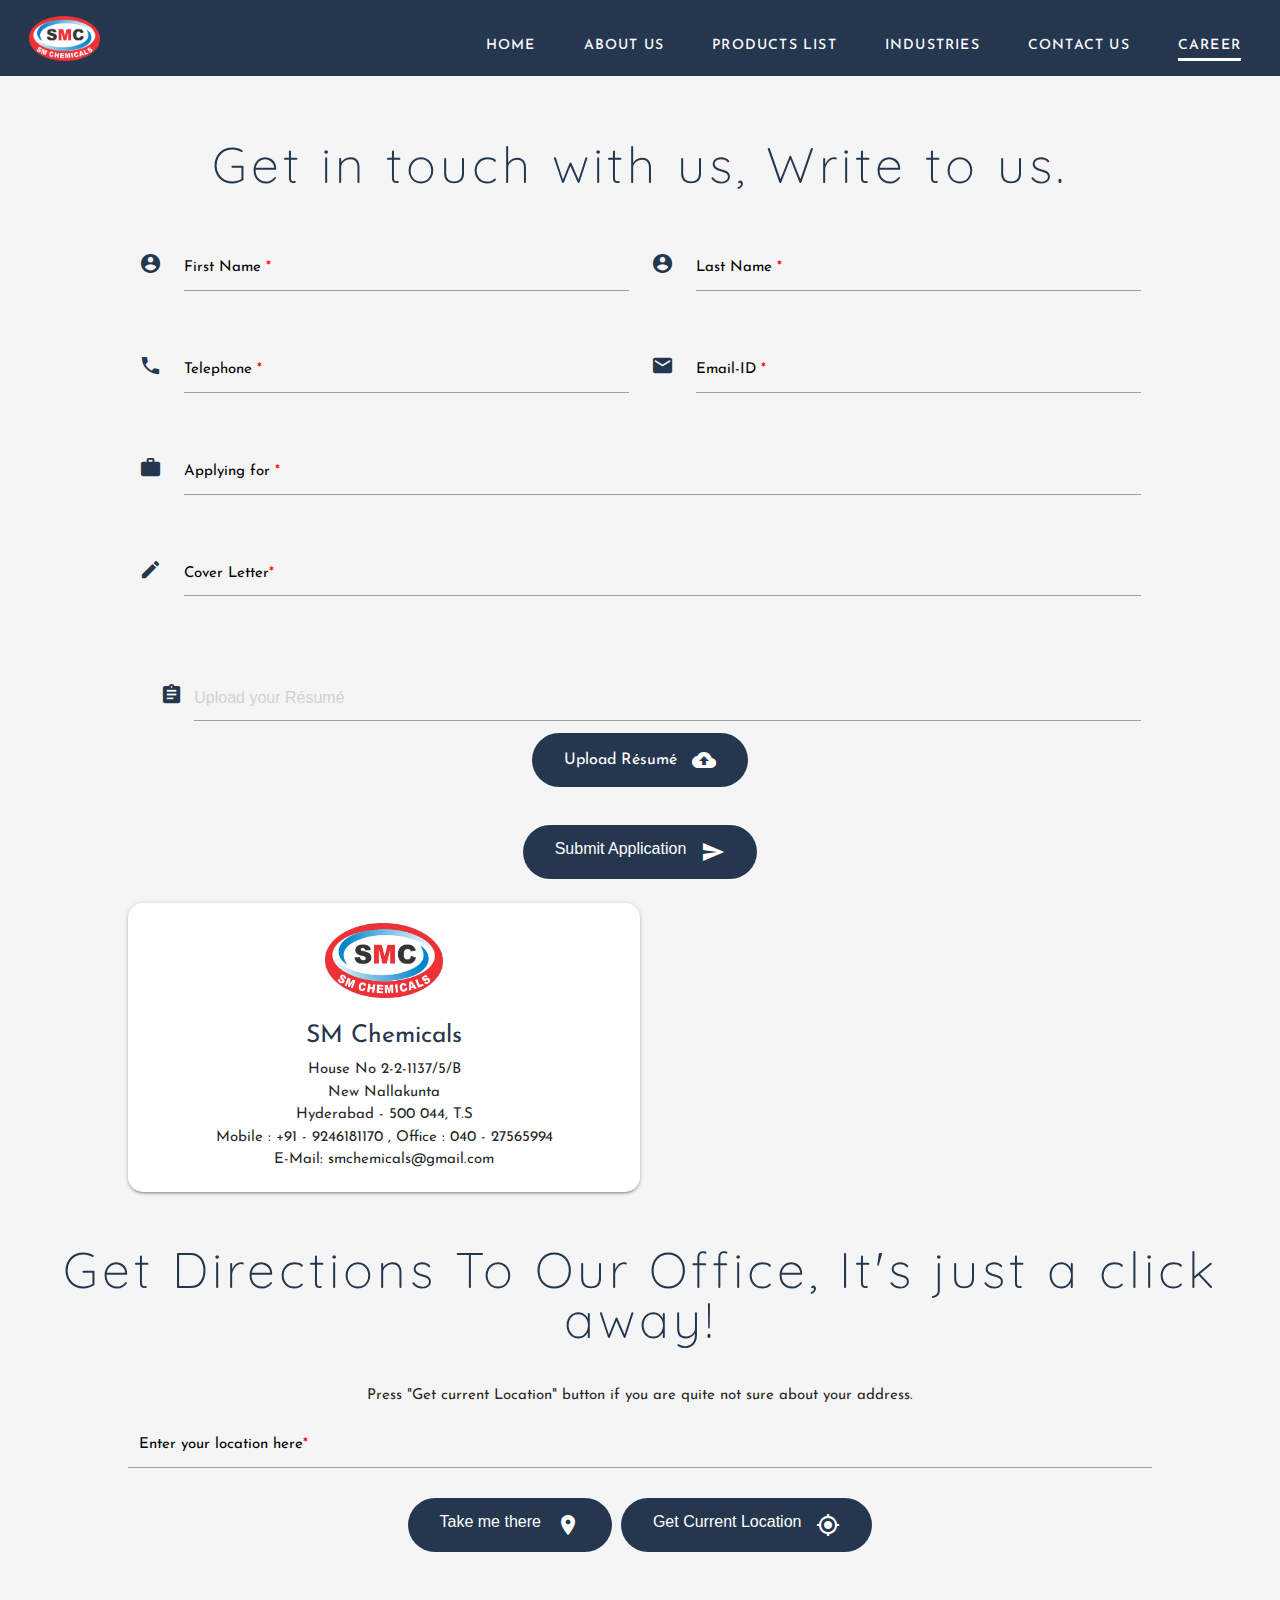
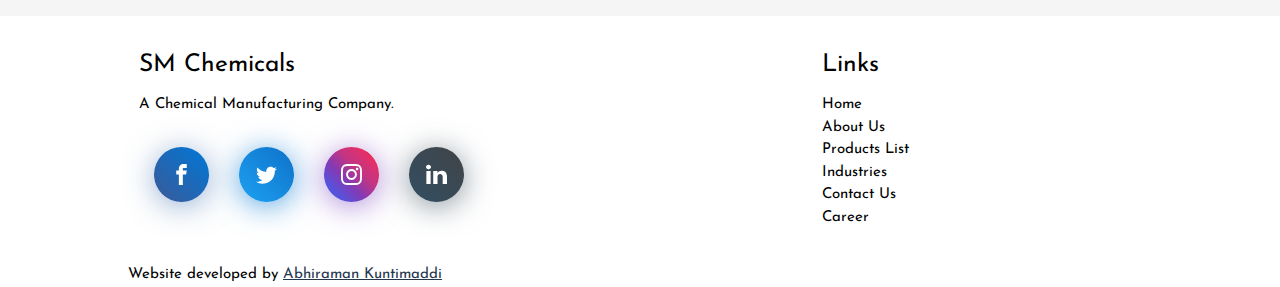
==== career.html @ 49312f06 "Initial Commit" ====
<!DOCTYPE html>
<html lang="en">

<head>
    <meta charset="UTF-8">
    <meta name="viewport" content="width=device-width, initial-scale=1.0">
    <meta name="theme-color" content="#25374f">
    <meta http-equiv="X-UA-Compatible" content="ie=edge">
    <meta name="description" content="S M Chemicals is in the field of Manufacturing and Marketing Chemicals in Hyderabad, India since 2000.">
    <meta name="keywords" content="Chemicals, S M Chemicals, Manufacture, Water, Water Treatment, ETP, Laundry,  Industry, Industries, Food and Beverages, Meat, Textile, Aqua Culture, Cooling Towers, Pulp and paper, Products, Hyderabad, India, Nallakunta, COVID-19, Supplies, Mr Partha Sarathi, Goods, Information, Request, Abhiraman Kuntimaddi.">
    <meta name="google-site-verification" content="u-ri6SJlkWAzicqvJTu-cuKKjDWuMDc4wzYXt_QNyRA">
    <meta name="robots" content="index, follow">
    <meta http-equiv="Content-Type" content="text/html; charset=utf-8">
    <meta name="language" content="English">
    <meta name="author" content="Abhiraman Kuntimaddi">
    <meta http-equiv="Cache-Control" content="no-cache, no-store, must-revalidate">
    <meta http-equiv="Pragma" content="no-cache">
    <meta http-equiv="Expires" content="0">

    <title>SM Chemicals - Career</title>
    <link rel="icon" href="images/Logo.png">
    <link rel="stylesheet" href="/CSS/style.css">
    <link href="https://fonts.googleapis.com/icon?family=Material+Icons" rel="stylesheet">
    <link rel="stylesheet" href="https://cdn.jsdelivr.net/npm/animate.css@3.5.2/animate.min.css">
    <!--    <link rel="stylesheet" href="/CSS/animate.min.css">-->
    <link href="https://fonts.googleapis.com/css?family=Josefin+Sans:300,400" rel="stylesheet">
    <link href='https://fonts.googleapis.com/css?family=Quicksand:300,400,700' rel='stylesheet' type='text/css'>
    <link href='https://fonts.googleapis.com/css?family=Lato:400,400italic,900' rel='stylesheet' type='text/css'>
    <link rel="stylesheet" href="/CSS/svg_scroll.css" media="screen,projection">
    <link rel="stylesheet" href="https://cdnjs.cloudflare.com/ajax/libs/materialize/1.0.0/css/materialize.min.css">
    <!--    <link rel="stylesheet" href="/CSS/materialize.min.css">-->
    <style>
        .input-field label {
            pointer-events: all !important;
        }

    </style>

</head>

<body>
    <div class="thetop"></div>
    <div class="SM-color">
        <div class="nav-cust">
            <input type="checkbox" id="nav" class="hidden">
            <label for="nav" class="nav-btn">
                <i></i>
                <i></i>
                <i></i>
            </label>
            <div class="logo">
                <a href="/index"><img src="images/Logo.png" alt="SM Chemicals" height="45px"></a>
            </div>
            <div class="nav-wrapper">
                <ul>
                    <li><a href="/index">Home</a></li>
                    <li><a href="/aboutus">About Us</a></li>
                    <li><a href="/products">Products List</a></li>
                    <li><a href="/industries">Industries</a></li>
                    <li><a href="/contactus">Contact Us</a></li>
                    <li class="active-cust"><a href="/career">Career</a></li>
                </ul>
            </div>
        </div>
    </div>

    <main>
        <!--
        <div class="scroll-down svg animated fadeInUp delay-5s slow" id="home-scroll-down" href="#start">
            <svg id="Layer_2" x="0px" y="0px" viewBox="0 0 25.166666 37.8704414" enable-background="new 0 0 25.166666 37.8704414" xml:space="preserve">
                <path class="stroke" fill="none" stroke-width="2.5" stroke-miterlimit="10" d="M12.5833445 36.6204414h-0.0000229C6.3499947 36.6204414 1.25 31.5204487 1.25 25.2871208V12.5833216C1.25 6.3499947 6.3499951 1.25 12.5833216 1.25h0.0000229c6.2333269 0 11.3333216 5.0999947 11.3333216 11.3333216v12.7037992C23.916666 31.5204487 18.8166714 36.6204414 12.5833445 36.6204414z"></path>
                <path class="scroller" d="M13.0833359 19.2157116h-0.9192753c-1.0999985 0-1.9999971-0.8999996-1.9999971-1.9999981v-5.428606c0-1.0999994 0.8999987-1.9999981 1.9999971-1.9999981h0.9192753c1.0999985 0 1.9999981 0.8999987 1.9999981 1.9999981v5.428606C15.083334 18.315712 14.1833344 19.2157116 13.0833359 19.2157116z"></path>
            </svg><i class="icon icon-arrow-down"></i>
        </div>
-->
        <div style="margin-top: 5%;">
        </div>
        <div class="cust-title center" style="font-weight: 200; margin-top: 60px">Get in touch with us, Write to us.</div>
        <div class="row container" id="start">
            <form class="col s12" name="mailus" action="careerform.php" method="post" enctype="multipart/form-data">
                <div class="row">
                    <div class="input-field col s12 m6">
                        <i class="material-icons inline-icon prefix" style="color: #25374F">account_circle</i>
                        <input id="first_name" type="text" class="validate" name="first_name" required="true">
                        <label for="first_name" class="text-font">First Name <lable style="color: red;">*</lable></label>
                        <span class="helper-text text-font" data-error="Please enter your first name" data-success=""></span>
                    </div>
                    <div class="input-field col s12 m6">
                        <i class="material-icons inline-icon prefix" style="color: #25374F">account_circle</i>
                        <input id="last_name" type="text" class="validate" name="last_name" required="true">
                        <label for="last_name" class="text-font">Last Name <lable style="color: red;">*</lable></label>
                        <span class="helper-text text-font" data-error="Please enter your last name" data-success=""></span>
                    </div>
                    <div class="input-field col s12 m6">
                        <i class="material-icons inline-icon prefix" style="color: #25374F">phone</i>
                        <input id="phone" type="text" class="validate" name="phone" required="true">
                        <label for="phone" class="text-font">Telephone <lable style="color: red;">*</lable></label>
                        <span class="helper-text text-font" data-error="Enter a valid Phone Number" data-success=""></span>
                    </div>
                    <div class="input-field col s12 m6">
                        <i class="material-icons inline-icon prefix" style="color: #25374F">mail</i>
                        <input id="email" type="text" class="validate" name="email" required="true">
                        <label for="email" class="text-font">Email-ID <lable style="color: red;">*</lable></label>
                        <span class="helper-text text-font" data-error="Enter a valid E-Mail ID" data-success="Valid E-Mail ID"></span>
                    </div>
                    <div class="input-field col s12">
                        <i class="material-icons inline-icon prefix" style="color: #25374F">work</i>
                        <input id="job" type="text" class="validate" name="job" required="true">
                        <label for="job" class="text-font">Applying for <lable style="color: red;">*</lable></label>
                        <span class="helper-text text-font" data-error="Please enter valid information" data-success=""></span>
                    </div>
                    <div class="input-field col s12">
                        <i class="material-icons inline-icon prefix" style="color: #25374F">mode_edit</i>
                        <textarea id="message" type="text" class="materialize-textarea" name="message" required="true" data-length="250"></textarea>
                        <label for="message" class="text-font">Cover Letter<lable style="color: red;">*</lable></label>
                        <span class="helper-text text-font" data-error="Enter a message./The message is too Long." data-sucess="Please write a valid Message or E-Mail"></span>
                    </div>
                    <div class="file-field input-field col s12">
                        <div class="file-field input-field center">
                            <div class="file-path-wrapper">
                                <i class="material-icons inline-icon prefix" style="color: #25374F">assignment</i>
                                <input class="file-path validate" name="resume_text" type="text" placeholder="Upload your Résumé">
                            </div>

                            <div>
                                <div class="btn-round hoverable" style="background-color: #25374F;">
                                    <span>Upload Résumé
                                        <i class="material-icons right">cloud_upload</i></span>

                                    <input type="file" id="resume" name="resume" accept="application/pdf,application/vnd.ms-excel">
                                </div>
                            </div>
                        </div>

                    </div>

                    <div class="center col s12">
                        <button class="btn-round hoverable" type="submit" name="submit" value="submit" style="background-color: #25374F;">Submit Application
                            <i class="material-icons right">send</i>
                        </button>
                    </div>
                </div>
            </form>
        </div>
        <div class="row container" style="margin-top: 40px">
            <div class="col s12 m6 center_hv center z-depth-1 hoverable" style="border-radius: 15px; padding: 20px; background-color: white;">
                <img src="images/Logo.png" alt="SM Chemicals" style="width: 25%">
                <h5 style="color: #25374F;">SM Chemicals</h5>
                <cust-text>House No 2-2-1137/5/B <br>New Nallakunta<br> Hyderabad - 500 044, T.S<br>Mobile : +91 - 9246181170 , Office : 040 - 27565994<br>
                    E-Mail: smchemicals@gmail.com </cust-text><br>
            </div>
            <div class="col s12 m6 center hoverable" style="border-radius: 15px; padding: 4px;">
                <iframe src="https://www.google.com/maps/embed?pb=!1m18!1m12!1m3!1d3807.333179784554!2d78.50629731537062!3d17.395791107140287!2m3!1f0!2f0!3f0!3m2!1i1024!2i768!4f13.1!3m3!1m2!1s0x0%3A0x83559a538cdc44b0!2sSM%20CHEMICALS!5e0!3m2!1sen!2sde!4v1585583635962!5m2!1sen!2sde" width="100%" height="285" frameborder="0" style="border:0;" allowfullscreen="true" aria-hidden="true" tabindex="0"></iframe>
            </div>
        </div>
        <div class="cust-title center" style="font-weight: 200; margin-top: 40px">Get Directions To Our Office, It's just a click away!</div>
        <p class="center">Press "Get current Location" button if you are quite not sure about your address.</p>
        <div class="center container">
            <form action="http://maps.google.com/maps" method="get" target="_blank">
                <div class="input-field col s12 m7">
                    <label for="saddr" class="text-font">Enter your location here<lable style="color: red;">*</lable></label>
                    <input type="text" id="source" name="saddr" required="true" class="validate">
                    <span class="helper-text text-font" data-error="Enter a valid address" data-success="Try pressing Take me there or press Get Current Location"></span>
                    <input type="hidden" name="daddr" value="SM CHEMICALS, Prashanti Nagar, New Nallakunta, Hyderabad, Telangana, India" />
                    <button id="button-location" class="btn-round hoverable" style="background-color: #25374F;" type="submit" value="Get directions / Take me there">Take me there<i class="material-icons right">location_on</i></button>
                    <button class="btn-round hoverable" onclick="getLocation()" style="background-color: #25374F;" type="submit"> Get Current Location
                        <i class="material-icons right">gps_fixed</i></button>
                </div>
            </form>

        </div>


        <br><br>

        <div class='scrolltop'>
            <div class="fixed-action-btn scroll animated bounceInUp">
                <a class="fab-button-cust waves-effect waves-light hoverable" href="#top" id="menu" style="background-color: #25374F;">Top
                    <i class="material-icons inline-icon">arrow_upward</i>
                </a>
            </div>
        </div>
        <footer class="page-footer white">
            <div class="container">
                <div class="row">
                    <div class="col l6 s12">
                        <h5 class="black-text">SM Chemicals</h5>
                        <p class="black-text text-lighten-4">A Chemical Manufacturing Company.</p>
                        <div class="social-footer">
                            <a href="https://www.facebook.com/smchemicalsofficial" class="profile-card-social__item facebook" target="_blank">
                                <span class="icon-font">
                                    <svg class="icon">
                                        <use xlink:href="#icon-facebook"></use>
                                    </svg>
                                </span>
                            </a>

                            <a href="https://www.twitter.com/sm_chemicals" class="profile-card-social__item twitter" target="_blank">
                                <span class="icon-font">
                                    <svg class="icon">
                                        <use xlink:href="#icon-twitter"></use>
                                    </svg>
                                </span>
                            </a>

                            <a href="https://www.instagram.com/smchemicalsofficial/" class="profile-card-social__item instagram" target="_blank">
                                <span class="icon-font">
                                    <svg class="icon">
                                        <use xlink:href="#icon-instagram"></use>
                                    </svg>
                                </span>
                            </a>

                            <a href="https://www.linkedin.com/company/smchemicals" class="profile-card-social__item linkedin" target="_blank">
                                <span class="icon-font">
                                    <svg class="icon">
                                        <use xlink:href="#icon-linkedin"></use>
                                    </svg>
                                </span>
                            </a>
                        </div>
                    </div>
                    <div class="col l4 offset-l2 s12">
                        <h5 class="black-text">Links</h5>
                        <ul>
                            <li><a class="black-text text-lighten-3" href="/index">Home</a></li>
                            <li><a class="black-text text-lighten-3" href="/aboutus">About Us</a></li>
                            <li><a class="black-text text-lighten-3" href="/products">Products List</a></li>
                            <li><a class="black-text text-lighten-3" href="/industries">Industries</a></li>
                            <li><a class="black-text text-lighten-3" href="/contactus">Contact Us</a></li>
                            <li><a class="black-text text-lighten-3" href="/career">Career</a></li>
                        </ul>
                    </div>
                </div>
                <div class="black-text">Website developed by <a class="SM-color-text" href="http://www.abhiraman.ml" target="_blank" style="text-decoration: underline">Abhiraman Kuntimaddi</a></div>
            </div>
        </footer>
    </main>
</body>
<svg hidden="hidden">
    <defs>
        <symbol id="icon-location" viewBox="0 0 32 32">
            <title>location</title>
            <path d="M16 31.68c-0.352 0-0.672-0.064-1.024-0.16-0.8-0.256-1.44-0.832-1.824-1.6l-6.784-13.632c-1.664-3.36-1.568-7.328 0.32-10.592 1.856-3.2 4.992-5.152 8.608-5.376h1.376c3.648 0.224 6.752 2.176 8.608 5.376 1.888 3.264 2.016 7.232 0.352 10.592l-6.816 13.664c-0.288 0.608-0.8 1.12-1.408 1.408-0.448 0.224-0.928 0.32-1.408 0.32zM15.392 2.368c-2.88 0.192-5.408 1.76-6.912 4.352-1.536 2.688-1.632 5.92-0.288 8.672l6.816 13.632c0.128 0.256 0.352 0.448 0.64 0.544s0.576 0.064 0.832-0.064c0.224-0.096 0.384-0.288 0.48-0.48l6.816-13.664c1.376-2.752 1.248-5.984-0.288-8.672-1.472-2.56-4-4.128-6.88-4.32h-1.216zM16 17.888c-3.264 0-5.92-2.656-5.92-5.92 0-3.232 2.656-5.888 5.92-5.888s5.92 2.656 5.92 5.92c0 3.264-2.656 5.888-5.92 5.888zM16 8.128c-2.144 0-3.872 1.728-3.872 3.872s1.728 3.872 3.872 3.872 3.872-1.728 3.872-3.872c0-2.144-1.76-3.872-3.872-3.872z"></path>
            <path d="M16 32c-0.384 0-0.736-0.064-1.12-0.192-0.864-0.288-1.568-0.928-1.984-1.728l-6.784-13.664c-1.728-3.456-1.6-7.52 0.352-10.912 1.888-3.264 5.088-5.28 8.832-5.504h1.376c3.744 0.224 6.976 2.24 8.864 5.536 1.952 3.36 2.080 7.424 0.352 10.912l-6.784 13.632c-0.32 0.672-0.896 1.216-1.568 1.568-0.48 0.224-0.992 0.352-1.536 0.352zM15.36 0.64h-0.064c-3.488 0.224-6.56 2.112-8.32 5.216-1.824 3.168-1.952 7.040-0.32 10.304l6.816 13.632c0.32 0.672 0.928 1.184 1.632 1.44s1.472 0.192 2.176-0.16c0.544-0.288 1.024-0.736 1.28-1.28l6.816-13.632c1.632-3.264 1.504-7.136-0.32-10.304-1.824-3.104-4.864-5.024-8.384-5.216h-1.312zM16 29.952c-0.16 0-0.32-0.032-0.448-0.064-0.352-0.128-0.64-0.384-0.8-0.704l-6.816-13.664c-1.408-2.848-1.312-6.176 0.288-8.96 1.536-2.656 4.16-4.32 7.168-4.512h1.216c3.040 0.192 5.632 1.824 7.2 4.512 1.6 2.752 1.696 6.112 0.288 8.96l-6.848 13.632c-0.128 0.288-0.352 0.512-0.64 0.64-0.192 0.096-0.384 0.16-0.608 0.16zM15.424 2.688c-2.784 0.192-5.216 1.696-6.656 4.192-1.504 2.592-1.6 5.696-0.256 8.352l6.816 13.632c0.096 0.192 0.256 0.32 0.448 0.384s0.416 0.064 0.608-0.032c0.16-0.064 0.288-0.192 0.352-0.352l6.816-13.664c1.312-2.656 1.216-5.792-0.288-8.352-1.472-2.464-3.904-4-6.688-4.16h-1.152zM16 18.208c-3.424 0-6.24-2.784-6.24-6.24 0-3.424 2.816-6.208 6.24-6.208s6.24 2.784 6.24 6.24c0 3.424-2.816 6.208-6.24 6.208zM16 6.4c-3.072 0-5.6 2.496-5.6 5.6 0 3.072 2.528 5.6 5.6 5.6s5.6-2.496 5.6-5.6c0-3.104-2.528-5.6-5.6-5.6zM16 16.16c-2.304 0-4.16-1.888-4.16-4.16s1.888-4.16 4.16-4.16c2.304 0 4.16 1.888 4.16 4.16s-1.856 4.16-4.16 4.16zM16 8.448c-1.952 0-3.552 1.6-3.552 3.552s1.6 3.552 3.552 3.552c1.952 0 3.552-1.6 3.552-3.552s-1.6-3.552-3.552-3.552z"></path>
        </symbol>
        <symbol id="icon-facebook" viewBox="0 0 32 32">
            <title>facebook</title>
            <path d="M19 6h5v-6h-5c-3.86 0-7 3.14-7 7v3h-4v6h4v16h6v-16h5l1-6h-6v-3c0-0.542 0.458-1 1-1z"></path>
        </symbol>

        <symbol id="icon-instagram" viewBox="0 0 32 32">
            <title>instagram</title>
            <path d="M16 2.881c4.275 0 4.781 0.019 6.462 0.094 1.563 0.069 2.406 0.331 2.969 0.55 0.744 0.288 1.281 0.638 1.837 1.194 0.563 0.563 0.906 1.094 1.2 1.838 0.219 0.563 0.481 1.412 0.55 2.969 0.075 1.688 0.094 2.194 0.094 6.463s-0.019 4.781-0.094 6.463c-0.069 1.563-0.331 2.406-0.55 2.969-0.288 0.744-0.637 1.281-1.194 1.837-0.563 0.563-1.094 0.906-1.837 1.2-0.563 0.219-1.413 0.481-2.969 0.55-1.688 0.075-2.194 0.094-6.463 0.094s-4.781-0.019-6.463-0.094c-1.563-0.069-2.406-0.331-2.969-0.55-0.744-0.288-1.281-0.637-1.838-1.194-0.563-0.563-0.906-1.094-1.2-1.837-0.219-0.563-0.481-1.413-0.55-2.969-0.075-1.688-0.094-2.194-0.094-6.463s0.019-4.781 0.094-6.463c0.069-1.563 0.331-2.406 0.55-2.969 0.288-0.744 0.638-1.281 1.194-1.838 0.563-0.563 1.094-0.906 1.838-1.2 0.563-0.219 1.412-0.481 2.969-0.55 1.681-0.075 2.188-0.094 6.463-0.094zM16 0c-4.344 0-4.887 0.019-6.594 0.094-1.7 0.075-2.869 0.35-3.881 0.744-1.056 0.412-1.95 0.956-2.837 1.85-0.894 0.888-1.438 1.781-1.85 2.831-0.394 1.019-0.669 2.181-0.744 3.881-0.075 1.713-0.094 2.256-0.094 6.6s0.019 4.887 0.094 6.594c0.075 1.7 0.35 2.869 0.744 3.881 0.413 1.056 0.956 1.95 1.85 2.837 0.887 0.887 1.781 1.438 2.831 1.844 1.019 0.394 2.181 0.669 3.881 0.744 1.706 0.075 2.25 0.094 6.594 0.094s4.888-0.019 6.594-0.094c1.7-0.075 2.869-0.35 3.881-0.744 1.050-0.406 1.944-0.956 2.831-1.844s1.438-1.781 1.844-2.831c0.394-1.019 0.669-2.181 0.744-3.881 0.075-1.706 0.094-2.25 0.094-6.594s-0.019-4.887-0.094-6.594c-0.075-1.7-0.35-2.869-0.744-3.881-0.394-1.063-0.938-1.956-1.831-2.844-0.887-0.887-1.781-1.438-2.831-1.844-1.019-0.394-2.181-0.669-3.881-0.744-1.712-0.081-2.256-0.1-6.6-0.1v0z"></path>
            <path d="M16 7.781c-4.537 0-8.219 3.681-8.219 8.219s3.681 8.219 8.219 8.219 8.219-3.681 8.219-8.219c0-4.537-3.681-8.219-8.219-8.219zM16 21.331c-2.944 0-5.331-2.387-5.331-5.331s2.387-5.331 5.331-5.331c2.944 0 5.331 2.387 5.331 5.331s-2.387 5.331-5.331 5.331z"></path>
            <path d="M26.462 7.456c0 1.060-0.859 1.919-1.919 1.919s-1.919-0.859-1.919-1.919c0-1.060 0.859-1.919 1.919-1.919s1.919 0.859 1.919 1.919z"></path>
        </symbol>

        <symbol id="icon-twitter" viewBox="0 0 32 32">
            <title>twitter</title>
            <path d="M32 7.075c-1.175 0.525-2.444 0.875-3.769 1.031 1.356-0.813 2.394-2.1 2.887-3.631-1.269 0.75-2.675 1.3-4.169 1.594-1.2-1.275-2.906-2.069-4.794-2.069-3.625 0-6.563 2.938-6.563 6.563 0 0.512 0.056 1.012 0.169 1.494-5.456-0.275-10.294-2.888-13.531-6.862-0.563 0.969-0.887 2.1-0.887 3.3 0 2.275 1.156 4.287 2.919 5.463-1.075-0.031-2.087-0.331-2.975-0.819 0 0.025 0 0.056 0 0.081 0 3.181 2.263 5.838 5.269 6.437-0.55 0.15-1.131 0.231-1.731 0.231-0.425 0-0.831-0.044-1.237-0.119 0.838 2.606 3.263 4.506 6.131 4.563-2.25 1.762-5.075 2.813-8.156 2.813-0.531 0-1.050-0.031-1.569-0.094 2.913 1.869 6.362 2.95 10.069 2.95 12.075 0 18.681-10.006 18.681-18.681 0-0.287-0.006-0.569-0.019-0.85 1.281-0.919 2.394-2.075 3.275-3.394z"></path>
        </symbol>

        <symbol id="icon-linkedin" viewBox="0 0 64 64">
            <title>linkedin</title>
            <path fill="#00000" d="M1.15 21.7h13V61h-13zm46.55-1.3c-5.7 0-9.1 2.1-12.7 6.7v-5.4H22V61h13.1V39.7c0-4.5 2.3-8.9 7.5-8.9s8.3 4.4 8.3 8.8V61H64V38.7c0-15.5-10.5-18.3-16.3-18.3zM7.7 2.6C3.4 2.6 0 5.7 0 9.5s3.4 6.9 7.7 6.9 7.7-3.1 7.7-6.9S12 2.6 7.7 2.6z">
            </path>
        </symbol>

    </defs>
</svg>
<script src='https://cdnjs.cloudflare.com/ajax/libs/jquery/3.3.1/jquery.min.js'></script>
<!--    <script src="JS/jquery.min.js"></script>-->
<script src="https://cdnjs.cloudflare.com/ajax/libs/materialize/1.0.0/js/materialize.min.js"></script>
<!--    <script src="JS/materialize.min.js"></script>-->
<script>
    $(document).ready(function() {
        $('.slider').slider({
            full_width: false,
            interval: 2000,
        });
        $('select').formSelect();
    });

</script>
<script>
    $(window).scroll(function() {
        if ($(this).scrollTop() > 50) {
            $('.scrolltop:hidden').stop(true, true).fadeIn();
        } else {
            $('.scrolltop').stop(true, true).fadeOut();
        }
    });
    $(function() {
        $(".scroll").click(function() {
            $("html,body").animate({
                scrollTop: $(".thetop").offset().top
            }, "1000");
            return false
        })
    })

</script>
<script>
    $(window).scroll(function() {

        if ($(this).scrollTop() > 2) {
            $('.scroll-down').fadeOut();
        } else {
            $('.scroll-down').fadeIn();
        }
    });

</script>
<script>
    $(window).scroll(function() {
        if ($(this).scrollTop() > 2) {
            $('.nav-dropdown').fadeOut();
        }
    });

</script>

<script>
    $("#home-scroll-down").click(function() {
        $('html, body').animate({
            scrollTop: $("#start").offset().top
        }, 1500);
    });

</script>
<script>
    (function($) { // Begin jQuery
        $(function() { // DOM ready
            // If a link has a dropdown, add sub menu toggle.
            $('.nav-wrapper li a:not(:only-child)').click(function(e) {
                $(this).siblings('.nav-dropdown').toggle();
                // Close one dropdown when selecting another
                $('.nav-dropdown').not($(this).siblings()).hide();
                e.stopPropagation();
            });
            // Clicking away from dropdown will remove the dropdown class
            $('html').click(function() {
                $('.nav-dropdown').hide();
            });
            // Toggle open and close nav styles on click
            $('#nav-toggle').click(function() {
                $('.nav-dropdown ul').slideToggle();
            });

        }); // end DOM ready
    })(jQuery); // end jQuery

</script>

<script>
    function getLocation() {
        if (navigator.geolocation) {
            navigator.geolocation.getCurrentPosition(showPosition);
        } else {
            alert("Geolocation is not supported by this browser.");
        }
    }

    function showPosition(position) {
        location_string = (position.coords.latitude + "," + position.coords.longitude);
        var location = document.getElementById("source");
        location.value = location_string;
        document.getElementById("button-location").click();
    }

</script>



</html>
---- CSS/style.css ----
* {
    box-sizing: border-box;
}

html {
    margin: 0;
    padding: 0;
    width: 100%;
    height: 100vh;
    scroll-behavior: smooth;
}

@media screen and (prefers-reduced-motion: reduce) {
    html {
        scroll-behavior: auto;
    }
}

body {
    background-color: #f5f5f5;
    background-attachment: fixed;
    display: flex;
    flex-direction: column;
    margin: 0;
    padding: 0;
    width: 100%;
    height: 100vh;
    font-family: 'Josefin Sans', sans-serif;
    background-position: center;
    background-size: cover;
    overflow-x: hidden;
}

main {
    flex: 1 0 auto;
    font-family: 'Josefin Sans', sans-serif;
}


.SM-color {
    background-color: #25374F;
}

.SM-color-text {
    color: #25374F !important;
}

.nav-list-margin {
    margin-top: 25px;
}

.nav-dropdown {
    position: fixed;
    overflow: hidden;
    height: auto;
    padding-top: 10px;
    padding-left: 10px;
    display: none;
    background-color: #25374F;
    z-index: 9999;
    border-radius: 3px;
    border-width: 5px;
    border-style: solid;
    border-color: #25374F;
    margin: auto;
    -webkit-box-shadow: 12px 5px 10px 11px rgba(0, 0, 0, 0.8);
    -moz-box-shadow: 12px 5px 10px 11px rgba(0, 0, 0, 0.8);
    box-shadow: 12px 5px 10px 11px rgba(0, 0, 0, 0.8);
}

.slider .indicators .indicator-item.active {
    background-color: black !important;
}

.slider .indicators .indicator-items.di .center_div {
    margin-left: auto;
    margin-right: auto;
}

.center_vh {
    padding: 15% 0;
    text-align: center;
}

.text-font {
    font-family: 'Josefin Sans', sans-serif;
}

i.warning-color {
    color: #FFAB00;
}

.inline-icon {
    vertical-align: bottom;
    font-size: 23px !important;
}

.nav-cust {
    padding: 15px;
}

.logo {
    float: left;
    margin-left: 14px;
    margin-top: 1px;
}

.logo a {
    color: #fff;
    text-transform: uppercase;
    font-weight: 200;
    font-size: 18px;
    letter-spacing: 0px;
    text-decoration: none;
}

.nav-cust ul {
    float: right;
    margin-top: 20px;
}

.nav-cust ul li {
    display: inline-block;
    float: left;
}

.nav-cust ul li:not(:first-child) {
    margin-left: 48px;
}

.nav-cust ul li:last-child {
    margin-right: 24px;
}

.nav-cust ul li a {
    display: inline-block;
    outline: none;
    color: #fff;
    text-transform: uppercase;
    text-decoration: none;
    font-size: 14px;
    letter-spacing: 1.2px;
    font-weight: 500;
}

@media screen and (max-width: 864px) {
    .logo {
        padding: 0;
    }

    .contd {
        position: relative;
        margin-top: 120%;
        top: auto;
    }

    .nav-wrapper {
        position: fixed;
        top: 0;
        left: 0;
        width: 100%;
        height: 100%;
        z-index: -1;
        background: #25374F;
        opacity: 0;
        transition: all 0.2s ease;
    }

    .nav-dropdown {
        position: fixed;
        overflow: hidden;
        height: auto;
        padding-top: 10px;
        padding-left: 10px;
        display: none;
        background-color: #25374F;
        z-index: 9999;
        border-radius: 5px;
        border-width: 10px;
        border-style: solid;
        border-color: #25374F;
        margin: auto;
        -webkit-box-shadow: 12px 5px 10px 11px rgba(0, 0, 0, 0.8);
        -moz-box-shadow: 12px 5px 10px 11px rgba(0, 0, 0, 0.8);
        box-shadow: 12px 5px 10px 11px rgba(0, 0, 0, 0.8);
    }

    .nav-wrapper ul {
        position: absolute;
        top: 40%;
        transform: translateY(-50%);
        width: 100%;
    }

    .nav-wrapper ul li {
        display: block;
        float: none;
        width: 100%;
        text-align: center;
        margin-bottom: 10px;
    }

    .nav-wrapper ul li:nth-child(1) a {
        transition-delay: 0.2s;
    }

    .nav-wrapper ul li:nth-child(2) a {
        transition-delay: 0.3s;
    }

    .nav-wrapper ul li:nth-child(3) a {
        transition-delay: 0.4s;
    }

    .nav-wrapper ul li:nth-child(4) a {
        transition-delay: 0.5s;
    }

    .nav-wrapper ul li:not(:first-child) {
        margin-left: 0;
    }

    .nav-dropdown {
        position: relative;

    }

    .nav-wrapper ul li a {
        padding: 10px 24px;
        opacity: 0;
        color: #fff;
        font-size: 14px;
        font-weight: 600;
        letter-spacing: 1.2px;
        transform: translateX(-20px);
        transition: all 0.2s ease;
    }

    .nav-btn {
        position: fixed;
        right: 20px;
        top: 10px;
        display: block;
        width: 48px;
        height: 48px;
        cursor: pointer;
        z-index: 9999;
        border-radius: 50%;
        margin-top: 10px;
    }

    .nav-btn i {
        display: block;
        width: 25px;
        height: 2px;
        background: #fff;
        border-radius: 2px;
        margin-left: 14px;
    }

    .nav-btn i:nth-child(1) {
        margin-top: 16px;
    }

    .nav-btn i:nth-child(2) {
        margin-top: 4px;
        opacity: 1;
    }

    .nav-btn i:nth-child(3) {
        margin-top: 4px;
    }

    .text-anim {
        margin-bottom: 45%;
    }

    .years-sm {
        margin-top: 25% !important;
    }
}


#nav:checked + .nav-btn {
    transform: rotate(45deg);
}

#nav:checked + .nav-btn i {
    background: #fff;
    transition: transform 0.2s ease;
}

#nav:checked + .nav-btn i:nth-child(1) {
    transform: translateY(6px) rotate(180deg);
}

#nav:checked + .nav-btn i:nth-child(2) {
    opacity: 0;
}

#nav:checked + .nav-btn i:nth-child(3) {
    transform: translateY(-6px) rotate(90deg);
}

#nav:checked ~ .nav-wrapper {
    z-index: 9990;
    opacity: 1;
}

#nav:checked ~ .nav-wrapper ul li a {
    opacity: 1;
    transform: translateX(0);
}

.hidden {
    display: none;
}


li.active-cust {
    /* background-image: linear-gradient(to right, #051937, #444964, #808195, #bfbec8, #ffffff);*/
    border-bottom: 3px solid white;
}


.zoom {
    transition: transform .75s;
}

.zoom:hover {
    -ms-transform: scale(1.5);
    /* IE 9 */
    -webkit-transform: scale(1.5);
    /* Safari 3-8 */
    transform: scale(1.5);
}

.btn-covid-19 {
    position: fixed;
    bottom: 1%;
    left: 1%;
    border: none;
    border-radius: 50%;

    text-align: center;
    text-decoration: none;
    display: inline-block;
    font-size: 16px;
    margin: 4px 2px;
    z-index: 9999;
}

.btn-round {
    border: none;
    color: white;
    padding: 15px 32px;
    text-align: center;
    text-decoration: none;
    display: inline-block;
    font-size: 16px;
    margin: 4px 2px;
    border-radius: 50px;
}

.fab-button-cust {
    border: none;
    color: white;
    padding: 15px 32px;
    text-align: center;
    text-decoration: none;
    display: inline-block;
    font-size: 16px;
    margin: 4px 2px;
    border-radius: 50px;
}

/* label color */
.input-field label {
    color: #000 !important;
}

/* label focus color */
.input-field input[type=text]:focus + label {
    color: #000 !important;
}

/* label underline focus color */
.input-field input[type=text]:focus {
    border-bottom: 1px solid #000 !important;
    box-shadow: 0 1px 0 0 #000;
}

/* valid color */
.input-field input[type=text].valid {
    border-bottom: 1px solid #20c166 !important;
    box-shadow: 0 1px 0 0 #20c166 !important;
}

/* invalid color */
.input-field input[type=text].invalid {
    border-bottom: 1px solid red !important;
    box-shadow: 0 1px 0 0 red !important;
}

/* icon prefix focus color */
.input-field .prefix.active {
    color: #000 !important;
}

.scrolltop {
    display: none;
    width: 100%;
    margin: 0 auto;
    bottom: 20px;
    right: 10px;
}

.arrows {
    width: 40px;
    height: 40px;
    border-color: #fff;
    position: absolute;
    top: 50%;
    margin-top: -31px;
    z-index: 5;
}

.left-arrow {
    border-bottom: 7px solid;
    border-left: 7px solid;
    transform: rotate(45deg);
    color: #25374F;
    text-shadow: 10px 10px;
    left: 15px;
}

.left-arrow:hover {
    border-bottom: 3px solid;
    border-left: 3px solid;
    transform: rotate(45deg);
    color: black;
    text-shadow: 10px 10px;
    left: 15px;
}

.right-arrow {
    border-bottom: 7px solid;
    border-left: 7px solid;
    transform: rotate(-135deg);
    color: #25374F;
    right: 15px;
}

.right-arrow:hover {
    border-bottom: 3px solid;
    border-left: 3px solid;
    transform: rotate(-135deg);
    color: black;
    text-shadow: 10px 10px;
    right: 15px;
}

.cust-title {
    color: #25374F;
    font-family: 'Quicksand';
    font-size: 50px;
    font-weight: 150;
    line-height: 50px;
    letter-spacing: 4px;
    margin-bottom: 40px;
}

.cust-title-avatar {
    color: #25374F;
    font-family: 'Quicksand';
    font-size: 35px;
    letter-spacing: 4px;
    margin-bottom: 30px;
}

.cust-title-thankyou {
    color: #25374F;
    font-family: 'Josefin Sans';
    font-size: 50px;
    font-weight: 400;
    text-transform: uppercase;
}

.cust-text {
    color: #000;
    font-family: 'Lato';
    font-size: 20px;
    line-height: 30px;
    margin-bottom: 36px;
    /*    text-indent: 36px;*/
}

.cust-text span {
    color: darkred;
    font-family: 'Quicksand';
    font-weight: 600;
    font-size: 23px;
}

.cust-text-avatar {
    color: #000;
    font-family: 'Lato';
    font-size: 15px;
    margin-bottom: 25px;
    text-indent: 36px;
}

.cust-text-industries {
    color: #25374F;
    font-family: 'Nunito', sans-serif;
    font-size: 25px;
    font-weight: 200;
    line-height: 30px;
    margin-bottom: 30px;
}

cust-link {
    color: #0CA5B0;
    border-bottom: 1px solid #0CA5B0;
    font-style: italic;
    text-decoration: none;
}

cust-link:hover {
    border-bottom: 1px solid #4E3F30;
    color: #4E3F30;
}

cust-sha-text {

    text-shadow: 5px 5px 5px #000000;
    padding-top: 5px;
}


.avatar-card {
    display: flex;
    flex-direction: column;
    margin: 1rem auto;
    margin-bottom: 1.6%;
    background: #FFF;
    border-radius: 15px;
    overflow: hidden;
    z-index: 0;
}

.avatar-card .meta {
    position: relative;
    z-index: 0;
    height: 500px;
}

.avatar-card .photo {
    position: absolute;
    top: 0;
    right: 0;
    bottom: 0;
    left: 0;
    background-size: cover;
    background-position: center;
}

.avatar-card .description {
    padding: 1rem;
    background: #FFF;
    position: relative;
    z-index: 1;
}

@media (min-width: 640px) {
    .avatar-card {
        flex-direction: row;
        max-width: 750px;
    }

    .avatar-card .meta {
        flex-basis: 30%;
        height: auto;
    }

    .avatar-card .description {
        flex-basis: 70%;
    }
}

.project-card {
    display: flex;
    flex-direction: column;
    margin: 1rem auto;
    margin-bottom: 1.6%;
    background: #FFF;
    border-radius: 10px;
    overflow: hidden;
    z-index: 0;
}

.project-card .meta {
    position: relative;
    z-index: 0;
    height: 500px;
}

.project-card .photo {
    position: absolute;
    top: 0;
    right: 0;
    bottom: 0;
    left: 0;
    background-size: contain;
    background-position: center;
    background-repeat: no-repeat;
}

.project-card .description {
    padding: 1rem;
    background: #FFF;
    position: relative;
    z-index: 1;
}

@media (min-width: 640px) {
    .project-card {
        flex-direction: row;
        max-width: 800px;
    }

    .project-card .meta {
        flex-basis: 40%;
        height: auto;
    }

    .project-card .description {
        flex-basis: 100%;
    }
}

.skew-rect {
    min-width: 100px;
    padding: 5px;
    background-color: #25374f;
    display: inline-block;
    border-radius: 5px;
    -webkit-box-shadow: 10px 10px 0px 0px rgba(255, 255, 255, 0.75);
    -moz-box-shadow: 10px 10px 0px 0px rgba(255, 255, 255, 0.75);
    box-shadow: 10px 10px 0px 0px rgba(255, 255, 255, 0.75);
    transform: skew(-20deg);
}

.skew-rect:hover {
    cursor: pointer;
    min-width: 100px;
    padding: 5px;
    background-color: #25374f;
    display: inline-block;
    border-radius: 5px;
    -webkit-box-shadow: 10px 10px 0px 0px rgba(255, 255, 255, 0.75);
    -moz-box-shadow: 10px 10px 0px 0px rgba(255, 255, 255, 0.75);
    box-shadow: 10px 10px 0px 0px rgba(255, 255, 255, 0.75);
    transform: skew(-25deg);
    transition: transform 0.5s;
}


.icon {
    display: inline-block;
    width: 1em;
    height: 1em;
    stroke-width: 0;
    stroke: currentColor;
    fill: currentColor;
}

.profile-card {
    width: 100%;
    min-height: 460px;
    margin: auto;
    box-shadow: 0px 8px 60px -10px rgba(13, 28, 39, 0.6);
    background: #fff;
    border-radius: 12px;
    max-width: 700px;
    position: relative;
}

.profile-card__img {
    width: 30%;
    margin-left: auto;
    margin-right: auto;
    transform: translateY(-50%);
    border-radius: 50%;
    overflow: hidden;
    position: relative;
    z-index: 4;
    box-shadow: 0px 3px 50px 0px #25374F, 0px 0px 0px 0px rgba(37, 55, 79, 0.5);
}

@media screen and (max-width: 576px) {
    .profile-card__img {
        width: 120px;
        height: 120px;
    }
}

.profile-card__img img {
    display: block;
    width: 100%;
    height: 100%;
    object-fit: cover;
    border-radius: 50%;
}

.profile-card__cnt {
    margin-top: -35px;
    text-align: center;
    padding: 0 20px;
    padding-bottom: 40px;
    transition: all .3s;
}

.profile-card__name {
    font-weight: 700;
    font-size: 24px;
    color: #000;
    margin-bottom: 15px;
}

.profile-card__txt {
    font-size: 20px;
    font-weight: 500;
    color: #324e63;
    margin-bottom: 15px;
}

.profile-card__txt strong {
    font-weight: 700;
}

.profile-card-loc {
    display: flex;
    justify-content: center;
    align-items: center;
    font-size: 18px;
    font-weight: 600;
}

.profile-card-loc__icon {
    display: inline-flex;
    font-size: 27px;
    margin-right: 10px;
}

.profile-card-inf {
    display: flex;
    justify-content: center;
    flex-wrap: wrap;
    align-items: flex-start;
    margin-top: 35px;
}

.profile-card-inf__item {
    padding: 10px 35px;
    min-width: 150px;
}

@media screen and (max-width: 768px) {
    .profile-card-inf__item {
        padding: 10px 20px;
        min-width: 120px;
    }

}

.profile-card-inf__title {
    font-weight: 700;
    font-size: 27px;
    color: #324e63;
}

.profile-card-inf__txt {
    font-weight: 500;
    margin-top: 7px;
}

.profile-cust {
    height: auto;
    min-height: 100vh;
    padding: 50px 20px;
    padding-top: 100px;
    display: flex;
}


.content {
    display: flex;
    margin: 0 auto;
    align-items: center;
    flex-wrap: wrap;
    max-width: 1000px;
}

.card-cust {
    color: inherit;
    width: calc(33% - 2rem);
    min-width: calc(33% - 2rem);
    height: 400px;
    min-height: 400px;
    perspective: 1000px;
    margin: 1rem;
    position: relative;
}

@media screen and (max-width: 800px) {
    .card-cust {
        width: calc(50% - 2rem);
    }
}

@media screen and (max-width: 500px) {
    .card-cust {
        width: 100%;
    }
}

.front,
.back {
    display: flex;
    border-radius: 6px;
    background-position: center;
    background-size: cover;
    text-align: center;
    justify-content: center;
    align-items: center;
    position: absolute;
    height: 100%;
    width: 100%;
    -webkit-backface-visibility: hidden;
    backface-visibility: hidden;
    transform-style: preserve-3d;
    transition: ease-in-out 600ms;
}

.front {
    background-size: cover;
    padding: 2rem;
    font-size: 1.618rem;
    font-weight: 600;
    color: #fff;
    overflow: hidden;
    font-family: Poppins, sans-serif;
}

.front:before {
    position: absolute;
    display: block;
    content: '';
    top: 0;
    left: 0;
    right: 0;
    bottom: 0;
    background: linear-gradient(135deg, #1a9be6, #1a57e6);
    opacity: .25;
    z-index: -1;
}

.card-cust:hover .front {
    transform: rotateY(180deg);
}


.back {
    background: #fff;
    transform: rotateY(-180deg);
    padding: 0 2em;
}

.back .button {
    background: linear-gradient(135deg, #25374f, #1a73e8);
}

.back .button:before {
    box-shadow: 0 0 10px 10px rgba(26, 87, 230, 0.25);
    background-color: rgba(26, 87, 230, 0.25);
}

.card-cust:hover .back {
    transform: rotateY(0deg);
}


.button {
    transform: translateZ(40px);
    cursor: pointer;
    -webkit-backface-visibility: hidden;
    backface-visibility: hidden;
    font-weight: bold;
    color: #fff;
    padding: .5em 1em;
    border-radius: 100px;
    font: inherit;
    border: none;
    position: relative;
    transform-style: preserve-3d;
    transition: 400ms ease;
}

.button:before {
    transition: 400ms ease;
    position: absolute;
    display: block;
    content: '';
    transform: translateZ(-40px);
    -webkit-backface-visibility: hidden;
    backface-visibility: hidden;
    height: calc(100% - 20px);
    width: calc(100% - 20px);
    border-radius: 100px;
    left: 10px;
    top: 16px;
}

.button:hover {
    transform: translateZ(60px);
}

.button:hover:before {
    transform: translateZ(-55px);
}

.button:active {
    transform: translateZ(30px);
}

.button:active:before {
    transform: translateZ(-30px);
    top: 12px;
}

.card-text {
    position: relative;
    padding: .5em 1em;
    font-size: 1.618rem;
    font-weight: 700;
    color: #fff;
    font-family: 'Montserrat', sans-serif;
    letter-spacing: .15em;
    z-index: 900;
    text-shadow: 0px 5px 10px #25374f, 3px -2px 18px #25374f;
}


.modal-text {
    position: relative;
    font-size: 18px;
    font-weight: 500;
    color: #25374F;
    font-family: 'Quicksand';
    letter-spacing: .10em;
    z-index: 900;
}

.modal-header {
    position: relative;
    font-size: 30px;
    font-weight: 600;
    color: #25374F;
    font-family: 'Quicksand';
    letter-spacing: .10em;
    z-index: 900;
}


.modal-btn-cust {
    color: white;
    background-color: black;
    padding: 15px 30px;
    text-align: center;
    text-decoration: none;
    display: inline-block;
    font-size: 16px;
    border-radius: 50px;
}


.modal-fullscreen.open {
    width: 98%;
    max-height: 98%;
    height: 95%;
    top: 1% !important;
    border-radius: 5px;
}

.modal-fullscreen > .modal-content {
    height: calc(100% - 50px);
}

.bottomcenter {
    position: -webkit-sticky;
    position: sticky;
    bottom: 0.5rem !important;
    align-self: flex-end;
}


.card-title {
    font-size: 20px !important;
    font-weight: 700 !important;
    color: #fff !important;
    font-family: 'Montserrat', sans-serif !important;
    letter-spacing: .15em !important;
    text-shadow: 0px 5px 10px #25374f, 3px -2px 18px #25374f !important;
}


.ind-card-image {
    display: flex;
    border-radius: 6px;
    background-position: center;
    background-size: cover;
    text-align: center;
    justify-content: center;
    align-items: center;
    position: absolute;
    height: 100%;
    width: 100%;
    -webkit-backface-visibility: hidden;
    backface-visibility: hidden;
    transform-style: preserve-3d;
    transition: ease-in-out 600ms;
}

.ind-card-image {
    background-size: cover;
    padding: 2rem;
    font-size: 1.618rem;
    font-weight: 600;
    color: #fff;
    overflow: hidden;
    font-family: Poppins, sans-serif;
}

.ind-card-image:before {
    position: absolute;
    display: block;
    content: '';
    top: 0;
    left: 0;
    right: 0;
    bottom: 0;
    background: linear-gradient(135deg, rgba(0, 0, 0, 1) 0%, rgba(36, 36, 36, 1) 100%);
    opacity: .25;
    z-index: -1;
}


/**/
/**/
.center-rotate {
    left: 50%;
}

.text-anim {
    position: relative;
    width: 100%;
    height: 90%;
    margin-top: 5%;
    margin-bottom: 10%;
}

.rotate-main-text {
    font-size: 35px;
    letter-spacing: 1px;
    color: #999;
}

.rotate-text {
    font-family: 'Montserrat', sans-serif !important;
    letter-spacing: 2px;
    font-weight: 550;
    color: #25374F;
    display: inline-block;
    vertical-align: top;
    font-size: 30px;
}

.word {
    white-space: pre;
    position: absolute;
    width: 100%;
    opacity: 0;
}

.letter {
    display: inline-block;
    position: relative;
    margin-top: -30%;
    transform: translateZ(25px);
    transform-origin: 50% 50% 25px;
}

.letter.out {
    transform: rotateX(90deg);
    transition: transform 0.45s cubic-bezier(0.55, 0.055, 0.675, 0.19);
}

.letter.behind {
    transform: rotateX(-90deg);
}

.letter.in {
    transform: rotateX(0deg);
    transition: transform 0.60s cubic-bezier(0.175, 0.885, 0.32, 1.275);
}


ol.b {
    list-style: disc;
    list-style-position: inside;
}

.container {
    margin: 0 auto !important;
    max-width: 1280px !important;
    width: 95%% !important;
}

@media only screen and (min-width: 601px) {
    .container {
        width: 95% !important;
    }
}

@media only screen and (min-width: 993px) {
    .container {
        width: 80% !important;
    }
}


/**/
/**/

/* Clicking the label does not activate the input without this */

.input-field label {
    pointer-events: all !important;
}

/* label focus color */
.input-field input:focus + label {
    color: #25374F !important;
}

/* label underline focus color */
.row .input-field input:focus {
    border-bottom: 1px solid #25374F !important;
    box-shadow: 0 1px 0 0 #25374F !important
}

/* valid color */
.row .input-field input[type=text].valid {
    border-bottom: 1px solid #2e7d32 !important;
    box-shadow: 0 1px 0 0 #2e7d32 !important;
}


/**/

/*
.tap-target-wave::before, .tap-target-wave::after {
    content: '';
    display: block;
    position: fixed !important;
    bottom: 1.60%;
    left: 0.85%;
    bottom: 50px !important;
    width: 14% !important;
    height: 60px !important;
    border-radius: 50px !important;
    background-color: #ffffff;
}
*/

/*

.marquee {
    width: 450px;
	line-height: 50px;
	background-color: red;
	color: white;
    white-space: nowrap;
    overflow: hidden;
    box-sizing: border-box;
    z-index: 9999;
}
.marquee p {
    display: inline-block;
    padding-left: 100%;
    animation: marquee 15s linear infinite;
}
@keyframes marquee {
    0%   { transform: translate(0, 0); }
    100% { transform: translate(-100%, 0); }
}

.marquee:hover{
  -webkit-animation-play-state:paused;
  -moz-animation-play-state:paused;
  -o-animation-play-state:paused;
  animation:paused;
  cursor: pointer;
}*/

.left-button {
    left: 23px;
    right: auto;
}

.btn-floating {
    background-color: darkred !important;
}

.tap-target {
    position: absolute;
    font-size: 1rem;
    border-radius: 50%;
    background-color: darkred !important;
    -webkit-box-shadow: 0 20px 20px 0 rgba(0, 0, 0, 0.14), 0 10px 50px 0 rgba(0, 0, 0, 0.12), 0 30px 10px -20px rgba(0, 0, 0, 0.2);
    box-shadow: 0 20px 20px 0 rgba(0, 0, 0, 0.14), 0 10px 50px 0 rgba(0, 0, 0, 0.12), 0 30px 10px -20px rgba(0, 0, 0, 0.2);
    width: 100%;
    height: 100%;
    opacity: 0;
    -webkit-transform: scale(0);
    transform: scale(0);
    -webkit-transition: opacity 0.3s cubic-bezier(0.42, 0, 0.58, 1), -webkit-transform 0.3s cubic-bezier(0.42, 0, 0.58, 1);
    transition: opacity 0.3s cubic-bezier(0.42, 0, 0.58, 1), -webkit-transform 0.3s cubic-bezier(0.42, 0, 0.58, 1);
    transition: transform 0.3s cubic-bezier(0.42, 0, 0.58, 1), opacity 0.3s cubic-bezier(0.42, 0, 0.58, 1);
    transition: transform 0.3s cubic-bezier(0.42, 0, 0.58, 1), opacity 0.3s cubic-bezier(0.42, 0, 0.58, 1), -webkit-transform 0.3s cubic-bezier(0.42, 0, 0.58, 1)
}

.modal-fullscreen-covid.open {
    width: 90%;
    max-height: 98%;
    height: 99%;
    top: 1% !important;
    border-radius: 5px;
}

.modal-fullscreen.covid > .modal-content {
    height: calc(100% - 50px);
}


.profile-card-social {
    margin-top: 25px;
    display: flex;
    justify-content: center;
    align-items: center;
    flex-wrap: wrap;
}

.profile-card-social__item {
    display: inline-flex;
    width: 55px;
    height: 55px;
    margin: 15px;
    border-radius: 50%;
    align-items: center;
    justify-content: center;
    color: #fff;
    background: #405de6;
    box-shadow: 0px 7px 30px rgba(43, 98, 169, 0.5);
    position: relative;
    font-size: 21px;
    flex-shrink: 0;
    transition: all .3s;
}

@media screen and (max-width: 768px) {
    .profile-card-social__item {
        width: 50px;
        height: 50px;
        margin: 10px;
    }
}

@media screen and (min-width: 768px) {
    .profile-card-social__item:hover {
        transform: scale(1.2);
    }
}

.profile-card-social__item.facebook {
    background: linear-gradient(45deg, #3b5998, #0078d7);
    box-shadow: 0px 4px 30px rgba(43, 98, 169, 0.5);
}

.profile-card-social__item.twitter {
    background: linear-gradient(45deg, #1da1f2, #0e71c8);
    box-shadow: 0px 4px 30px rgba(19, 127, 212, 0.7);
}

.profile-card-social__item.instagram {
    background: linear-gradient(45deg, #405de6, #5851db, #833ab4, #c13584, #e1306c, #fd1d1d);
    box-shadow: 0px 4px 30px rgba(120, 64, 190, 0.6);
}

.profile-card-social__item.linkedin {
    background: linear-gradient(45deg, #324e63, #414447);
    box-shadow: 0px 4px 30px rgba(55, 75, 90, 0.6);
}

.profile-card-social__item.link {
    background: linear-gradient(45deg, #d5135a, #f05924);
    box-shadow: 0px 4px 30px rgba(223, 45, 70, 0.6);
}

.profile-card-social .icon-font {
    display: inline-flex;
}


.social-footer {
    margin-top: 10px;
    display: flex;
    justify-content: flex-start;
    align-items: center;
    flex-wrap: wrap;
}

.social-footer .icon-font {
    display: inline-flex;
}


.cards-list {
    z-index: 0;
    width: 100%;
    display: flex;
    justify-content: space-around;
    flex-wrap: wrap;
}

.card-client {
    background-color: white;
    margin: 35px auto;
    width: 200px;
    height: 200px;
    border-radius: 50px;
    box-shadow: 5px 5px 30px 7px rgba(0, 0, 0, 0.25), -5px -5px 30px 7px rgba(0, 0, 0, 0.22);
    cursor: pointer;
    transition: 0.4s;
}

.card-client .card_image {
    width: inherit;
    height: inherit;
    border-radius: 40px;
}

.card-client .card_image img {
    width: inherit;
    height: inherit;
    border-radius: 40px;
    object-fit: cover;
}

.card-client .card_title {
    text-align: center;
    border-radius: 0px 0px 40px 40px;
    font-family: sans-serif;
    font-weight: bold;
    font-size: 30px;
    margin-top: -80px;
    height: 40px;
}

/*
.card-client:hover {
    transform: scale(0.9, 0.9);
    box-shadow: 5px 5px 30px 15px rgba(0, 0, 0, 0.25),
        -5px -5px 30px 15px rgba(0, 0, 0, 0.22);
}
*/

.title-white {
    color: white;
}

.title-black {
    color: black;
}

@media all and (max-width: 500px) {
    .card-list {
        /* On small screens, we are no longer using row direction but column */
        flex-direction: column;
    }
}
---- CSS/svg_scroll.css ----
svg {
    vertical-align: middle;
}

.scroll-down {
    position: absolute;
    left: 50%;
    margin-left: -20px;
    width: 40px;
    height: 40px;
    bottom: 2%;
    padding-left: 5px;
    cursor: pointer;
    z-index: 5;
    color: #000;
    -webkit-box-sizing: border-box;
    -moz-box-sizing: border-box;
    box-sizing: border-box;
}

.scroll-down.svg svg {
    width: 25px;
    opacity: 1;
    -webkit-transition: opacity .5s;
    -moz-transition: opacity .5s;
    -ms-transition: opacity .5s;
    -o-transition: opacity .5s;
    transition: opacity .5s;
}

.scroll-down.svg .stroke {
    stroke: #000;
}

.scroll-down.svg .scroller {
    fill: #000;
    -webkit-animation: updown 1s infinite;
    -moz-animation: updown 1s infinite;
    -o-animation: updown 1s infinite;
    animation: updown 1s infinite;
}

@-webkit-keyframes updown {
    0% {
        -webkit-transform: translate(0, 0);
        transform: translate(0, 0)
    }

    50% {
        -webkit-transform: translate(0, 5px);
        transform: translate(0, 5px)
    }

    100% {
        -webkit-transform: translate(0, 0);
        transform: translate(0, 0)
    }
}

@-moz-keyframes updown {
    0% {
        -moz-transform: translate(0, 0);
        transform: translate(0, 0)
    }

    50% {
        -moz-transform: translate(0, 5px);
        transform: translate(0, 5px)
    }

    100% {
        -moz-transform: translate(0, 0);
        transform: translate(0, 0)
    }
}

@-o-keyframes updown {
    0% {
        -o-transform: translate(0, 0);
        transform: translate(0, 0)
    }

    50% {
        -o-transform: translate(0, 5px);
        transform: translate(0, 5px)
    }

    100% {
        -o-transform: translate(0, 0);
        transform: translate(0, 0)
    }
}

@keyframes updown {
    0% {
        -webkit-transform: translate(0, 0);
        transform: translate(0, 0)
    }

    50% {
        -webkit-transform: translate(0, 5px);
        transform: translate(0, 5px)
    }

    100% {
        -webkit-transform: translate(0, 0);
        transform: translate(0, 0)
    }
}
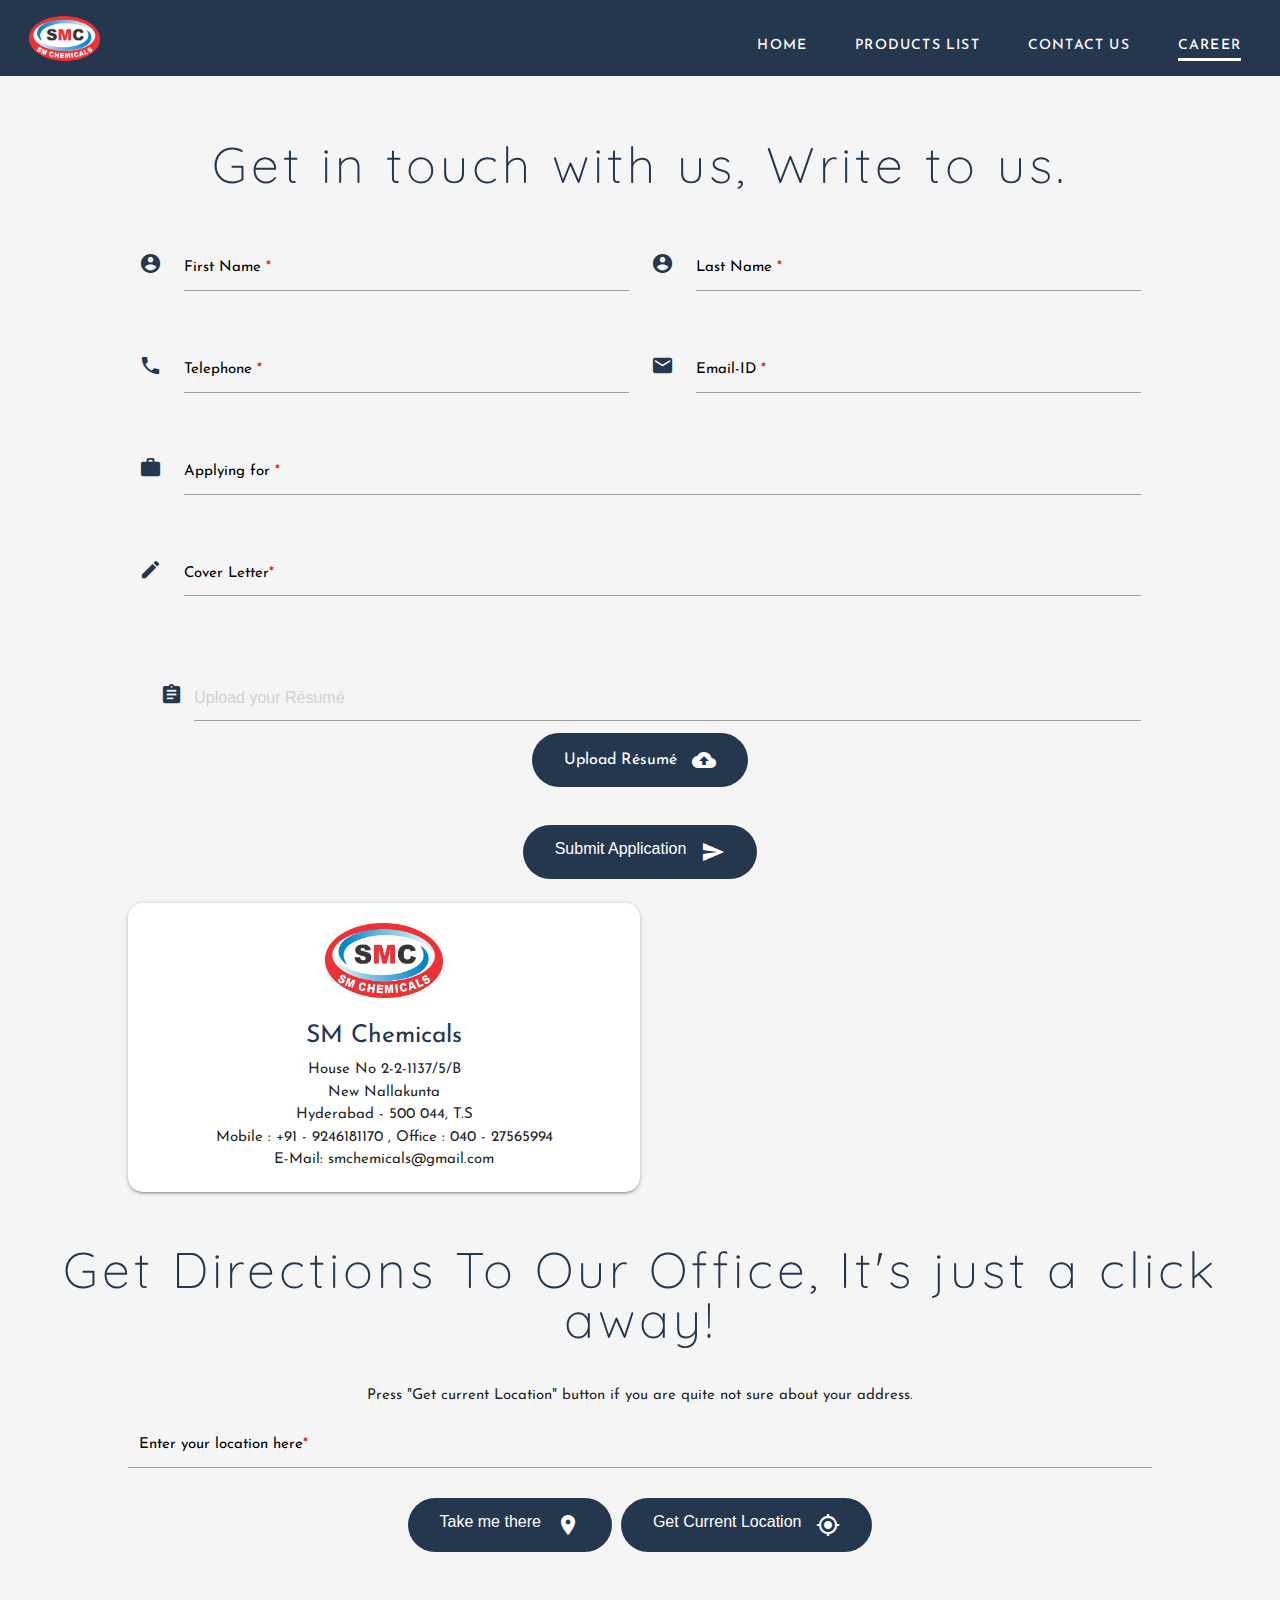
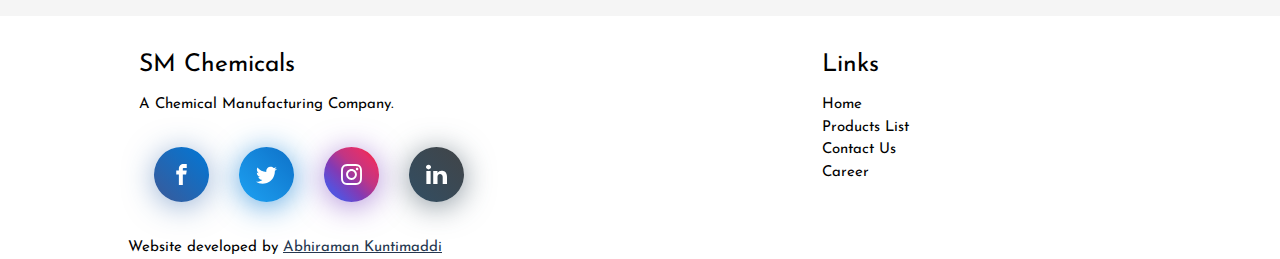
==== commit ec0daa84: "Removed obsolete elements from pages" ====
--- a/career.html
+++ b/career.html
@@ -54,9 +54,7 @@
             <div class="nav-wrapper">
                 <ul>
                     <li><a href="/index">Home</a></li>
-                    <li><a href="/aboutus">About Us</a></li>
                     <li><a href="/products">Products List</a></li>
-                    <li><a href="/industries">Industries</a></li>
                     <li><a href="/contactus">Contact Us</a></li>
                     <li class="active-cust"><a href="/career">Career</a></li>
                 </ul>
@@ -224,9 +222,7 @@
                         <h5 class="black-text">Links</h5>
                         <ul>
                             <li><a class="black-text text-lighten-3" href="/index">Home</a></li>
-                            <li><a class="black-text text-lighten-3" href="/aboutus">About Us</a></li>
                             <li><a class="black-text text-lighten-3" href="/products">Products List</a></li>
-                            <li><a class="black-text text-lighten-3" href="/industries">Industries</a></li>
                             <li><a class="black-text text-lighten-3" href="/contactus">Contact Us</a></li>
                             <li><a class="black-text text-lighten-3" href="/career">Career</a></li>
                         </ul>
--- a/CSS/style.css
+++ b/CSS/style.css
@@ -1346,10 +1346,10 @@
 
 .card-client {
     background-color: white;
-    margin: 35px auto;
+    margin: 15px auto;
     width: 200px;
     height: 200px;
-    border-radius: 50px;
+    border-radius: 40px;
     box-shadow: 5px 5px 30px 7px rgba(0, 0, 0, 0.25), -5px -5px 30px 7px rgba(0, 0, 0, 0.22);
     cursor: pointer;
     transition: 0.4s;
@@ -1400,3 +1400,121 @@
         flex-direction: column;
     }
 }
+
+.welcome-text {
+    font-family: 'Montserrat', sans-serif !important;
+    font-weight: 450;
+    color: #999;
+    font-size: 35px;
+    padding: 1%;
+}
+
+.custom-list {
+    display: flex;
+    flex-wrap: wrap;
+    gap: 20px;
+}
+
+.column {
+    flex: 1;
+    min-width: 200px; /* Adjust this value as needed */
+}
+
+.column ol {
+    margin: 0;
+    padding: 0;
+}
+
+.column li {
+    list-style-type: none;
+}
+
+@media (max-width: 768px) { /* Adjust the breakpoint as needed */
+    .custom-div {
+        flex-direction: column;
+    }
+
+    .column {
+        flex: none;
+        width: 100%;
+        min-width: auto;
+    }
+}
+
+.card-partners {
+    display: flex;
+    align-items: center;
+    width: 100%;
+    max-width: 300px;
+    padding: 16px;
+    border-radius: 8px;
+    box-shadow: 0 2px 4px rgba(0, 0, 0, 0.1);
+    text-align: left;
+  }
+
+  .card-partners img {
+    width: 80px;
+    height: 80px;
+    object-fit: contain;
+    margin-right: 16px;
+  }
+
+  .card-content {
+    flex-grow: 1;
+  }
+
+  .card-content h3 {
+    font-size: 16px;
+    margin-bottom: 8px;
+  }
+
+  @media (max-width: 480px) {
+    .card-partners {
+      flex-direction: column;
+      align-items: flex-start;
+      text-align: center;
+    }
+
+    .card-partners img {
+      margin-right: 0;
+      margin-bottom: 16px;
+    }
+  }
+
+  .client-grid-container {
+    display: grid;
+    grid-template-columns: repeat(auto-fit, minmax(200px, 1fr));
+    grid-gap: 20px;
+  }
+  
+  .client-grid-item {
+    display: flex;
+    justify-content: center;
+    align-items: center;
+    text-align: center;
+  }
+  
+  .client-grid-item img {
+    max-width: 100%;
+    height: auto;
+    object-fit: contain;
+    border-radius: 8px;
+  }
+  
+  @media screen and (max-width: 767px) {
+    .client-grid-container {
+      display: block;
+    }
+  
+    .client-grid-item {
+      width: 100%;
+    }
+  }
+  
+  @media screen and (min-width: 768px) {
+    .client-grid-container {
+      grid-template-columns: repeat(3, 1fr);
+    }
+  }
+  
+  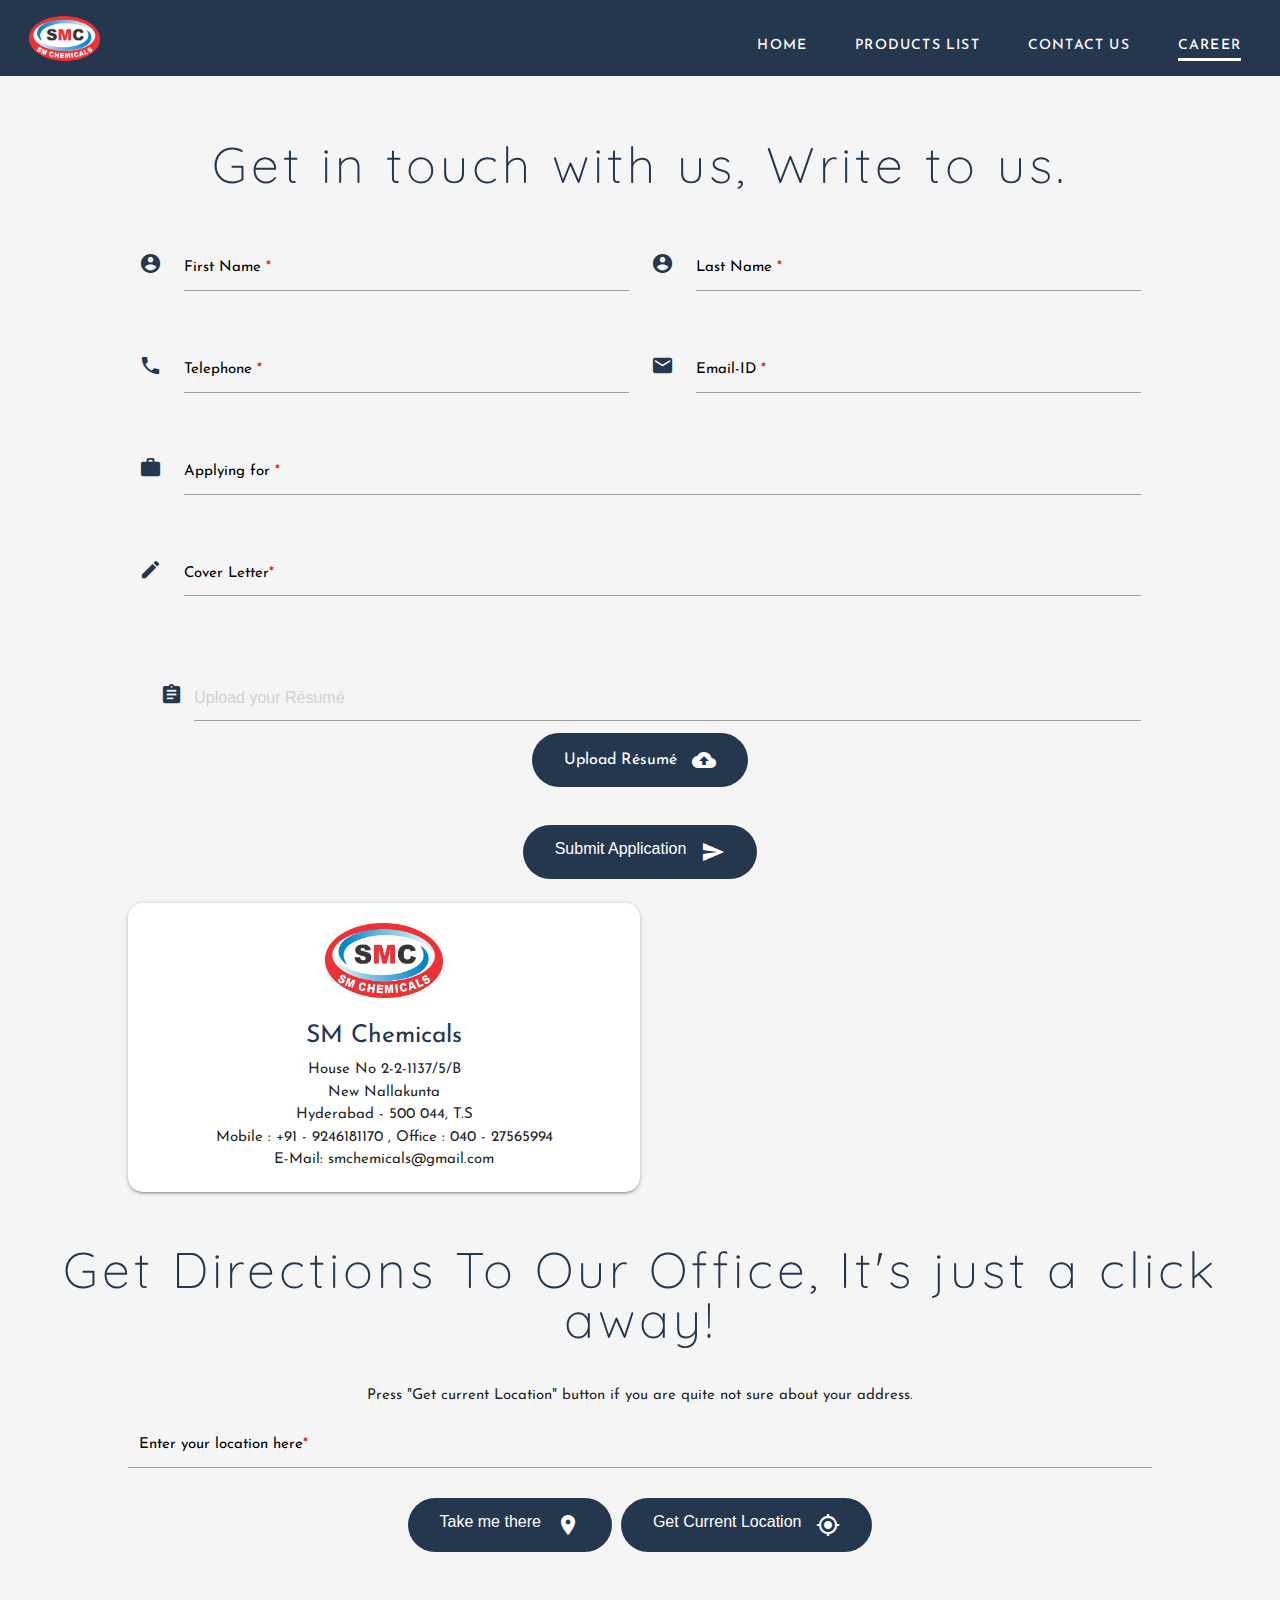
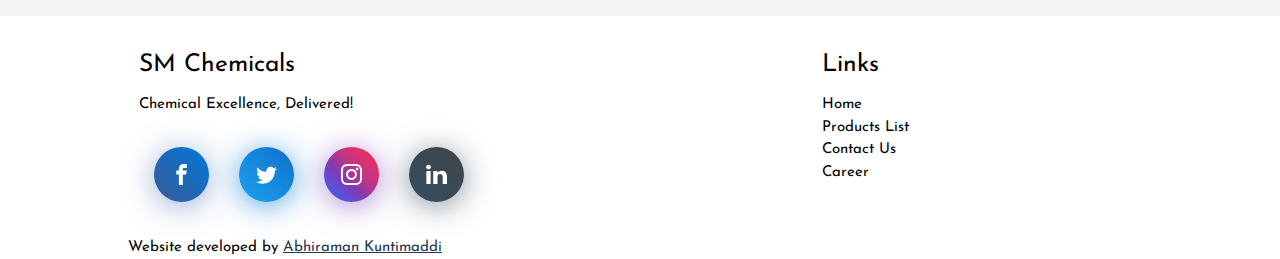
==== commit 68d233d7: "Added tag line to the company in the footer" ====
--- a/career.html
+++ b/career.html
@@ -183,7 +183,7 @@
                 <div class="row">
                     <div class="col l6 s12">
                         <h5 class="black-text">SM Chemicals</h5>
-                        <p class="black-text text-lighten-4">A Chemical Manufacturing Company.</p>
+                        <p class="black-text text-lighten-4">Chemical Excellence, Delivered!</p>
                         <div class="social-footer">
                             <a href="https://www.facebook.com/smchemicalsofficial" class="profile-card-social__item facebook" target="_blank">
                                 <span class="icon-font">
